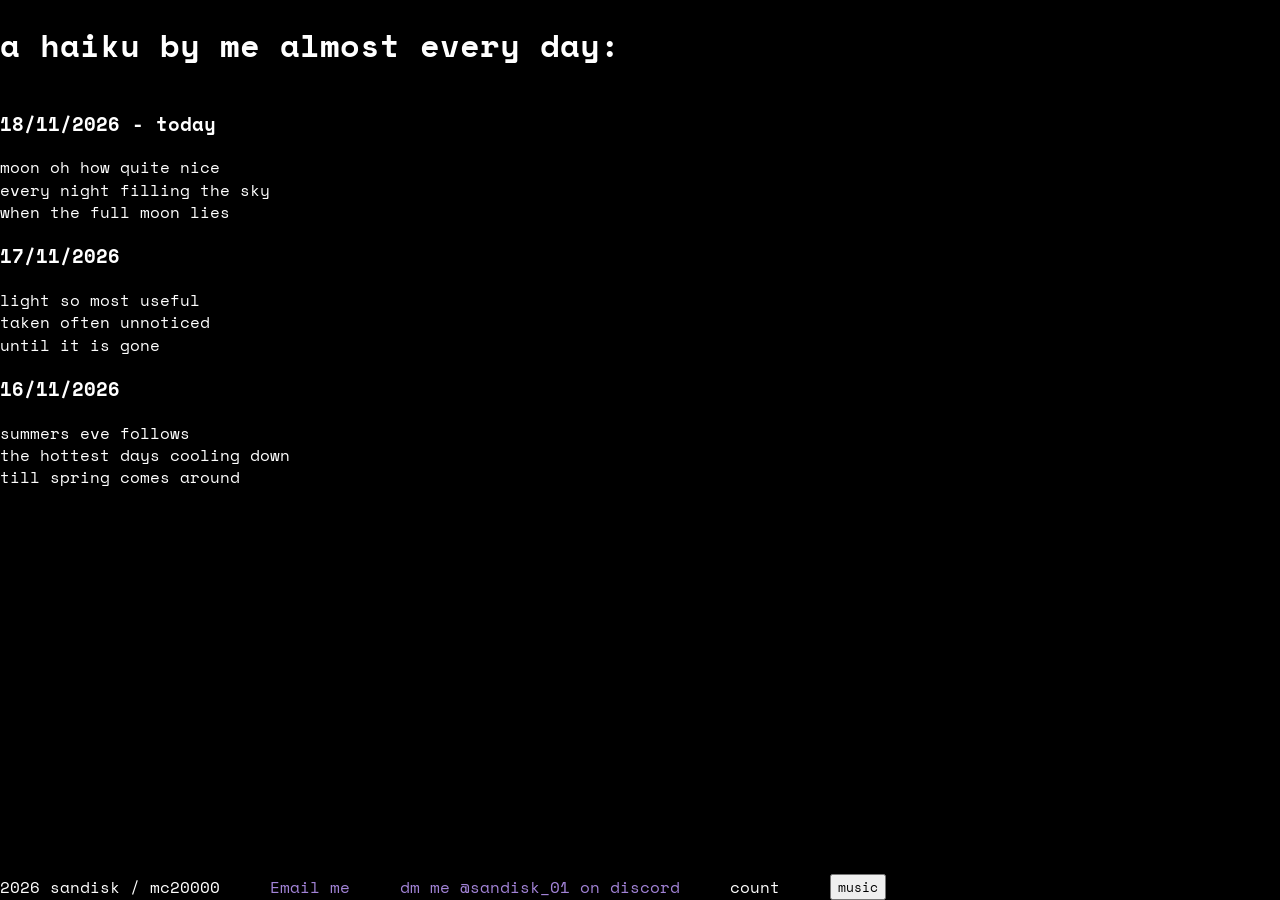
==== haikuotd/index.html @ 3a4a541a "more things" ====
<!DOCTYPE html>
<html>
    <head>
        <meta name="viewport" content="width=device-width, initial-scale=1">
        <title>sandisk's website - haiku of the day</title>
        <script src="/main.js" defer></script> <meta charset="utf-8">
        <link rel="stylesheet" href="/main.css">
        <script data-name="BMC-Widget" data-cfasync="false" src="https://cdnjs.buymeacoffee.com/1.0.0/widget.prod.min.js" data-id="mc20000" data-description="Support me on Buy me a coffee!" data-message="" data-color="#FF813F" data-position="Right" data-x_margin="18" data-y_margin="18"></script>
        <script src="https://embed.rotur.dev/embed.js"></script>
    </head>
    <body>
        <h1>a haiku by me almost every day:</h1>

        <h3>18/11/2026 - today</h3>
        <p>moon oh how quite nice</p>
        <p>every night filling the sky</p>
        <p>when the full moon lies</p>

        <h3>17/11/2026</h3>
        <p>light so most useful</p>
        <p>taken often unnoticed</p>
        <p>until it is gone</p>
        
        <h3>16/11/2026</h3>
        <p>summers eve follows</p>
        <p>the hottest days cooling down</p>
        <p>till spring comes around</p>
    </body>
</html>
---- main.css ----
@import url("https://fonts.googleapis.com/css2?family=Space+Mono:ital,wght@0,400;0,700;1,400;1,700&display=swap");

.space-mono-regular {
  font-family: "Space Mono", monospace;
  font-weight: 400;
  font-style: normal;
}

.space-mono-bold {
  font-family: "Space Mono", monospace;
  font-weight: 700;
  font-style: normal;
}

.space-mono-regular-italic {
  font-family: "Space Mono", monospace;
  font-weight: 400;
  font-style: italic;
}

.space-mono-bold-italic {
  font-family: "Space Mono", monospace;
  font-weight: 700;
  font-style: italic;
}

:root,
*,
*::before,
*::after {
  font-family: "Space Mono", monospace !important;
  --rt-font: "Space Mono", monospace;
}

body {
  display: flex;
  font-size: 16px !important;
  background-color: #000000;
  background-image: url(/assets/wallpaper.svg);
  background-repeat: no-repeat;
  background-size: cover;
  background-position: center;
  color: #ffffff;
  flex-direction: column;
  min-height: 100vh;
  max-width: 1600px;
  margin: auto;
}

body > footer {
  margin-top: auto;
}

body > footer > div {
  display: flex;
  justify-content: left;
  align-items: center;
  gap: 50px;
}

h1 {
  display: flex;
  justify-content: space-between;
  white-space: nowrap;
}

h1 > div {
  display: flex;
  justify-content: right;
  align-items: center;
  gap: 10px;
}

h2 {
  justify-self: center;
}

.cards {
  display: flex;
  justify-content: center;
  align-items: center;
  gap: 5px;
  width: 100%;
  overflow: hidden;
}

.card {
  width: 250px;
  min-height: 450px;
  color: #ffffff;
  background: #404040;
  border-radius: 8px;
  box-shadow: 0 4px 8px rgba(0, 0, 0, 0.1);
  padding: 20px;
  box-sizing: border-box;
  outline: none;
}

a {
  color: #a283d7;
  text-decoration: none;
  border-bottom: 1px solid transparent;
  transition:
    border-color 0.15s ease,
    color 0.15s ease;
}

a:hover {
  color: #a890d1;
  border-bottom-color: currentColor;
}

a:active {
  color: #a890d1;
}

a:visited {
  color: #a890d1;
}

a:focus-visible {
  outline: 2px solid #a890d1;
  outline-offset: 2px;
}

p {
  line-height: 1.4;
  margin: 0;
}

mcmusic-bar {
  display: block;
  max-width: 200px;
  --mc-radius: 12px;
  --mc-font: inherit;
}
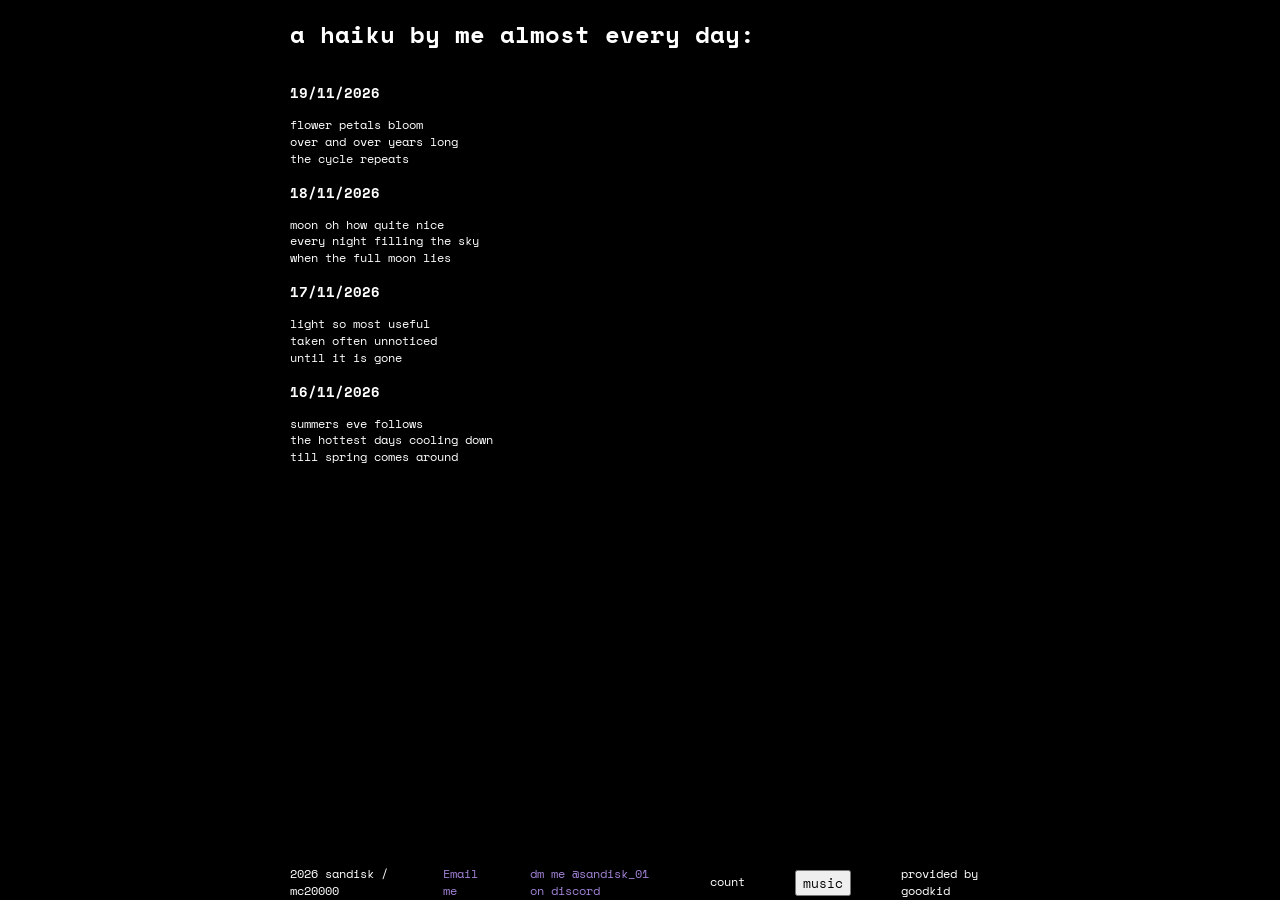
==== commit 64624c0e: "test update" ====
--- a/haikuotd/index.html
+++ b/haikuotd/index.html
@@ -11,7 +11,12 @@
     <body>
         <h1>a haiku by me almost every day:</h1>
 
-        <h3>18/11/2026 - today</h3>
+        <h3>19/11/2026</h3>
+        <p>flower petals bloom</p>
+        <p>over and over years long</p>
+        <p>the cycle repeats</p>
+
+        <h3>18/11/2026</h3>
         <p>moon oh how quite nice</p>
         <p>every night filling the sky</p>
         <p>when the full moon lies</p>
--- a/main.css
+++ b/main.css
@@ -34,7 +34,7 @@
 
 body {
   display: flex;
-  font-size: 16px !important;
+  font-size: 12px !important;
   background-color: #000000;
   background-image: url(/assets/wallpaper.svg);
   background-repeat: no-repeat;
@@ -43,8 +43,9 @@
   color: #ffffff;
   flex-direction: column;
   min-height: 100vh;
-  max-width: 1600px;
+  max-width: 700px;
   margin: auto;
+  margin-inline: auto;
 }
 
 body > footer {
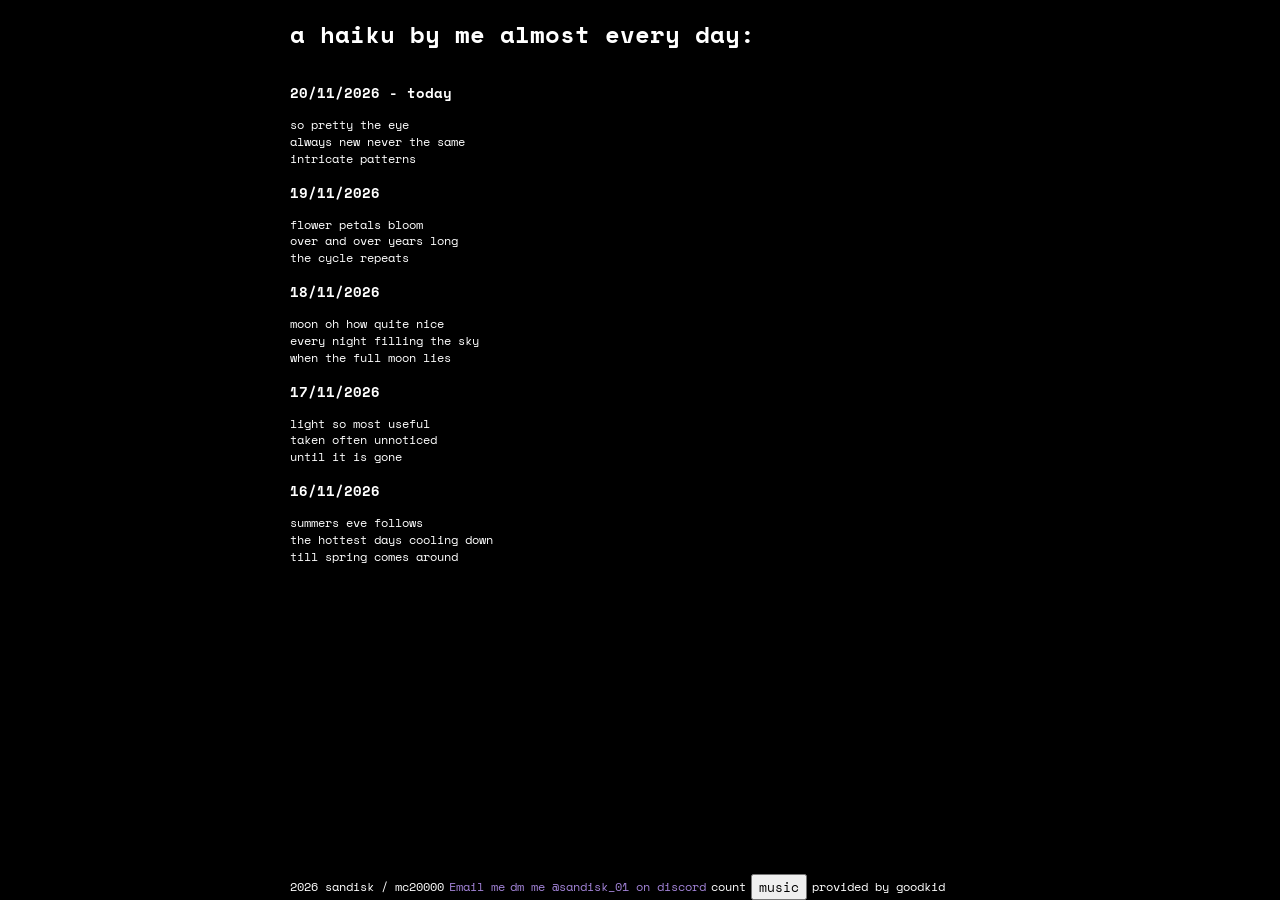
==== commit 84c96003: "otd :3" ====
--- a/haikuotd/index.html
+++ b/haikuotd/index.html
@@ -10,6 +10,11 @@
     </head>
     <body>
         <h1>a haiku by me almost every day:</h1>
+
+        <h3>20/11/2026 - today</h3>
+        <p>so pretty the eye</p>
+        <p>always new never the same</p>
+        <p>intricate patterns</p> 
 
         <h3>19/11/2026</h3>
         <p>flower petals bloom</p>
--- a/main.css
+++ b/main.css
@@ -56,7 +56,7 @@
   display: flex;
   justify-content: left;
   align-items: center;
-  gap: 50px;
+  gap: 5px;
 }
 
 h1 {
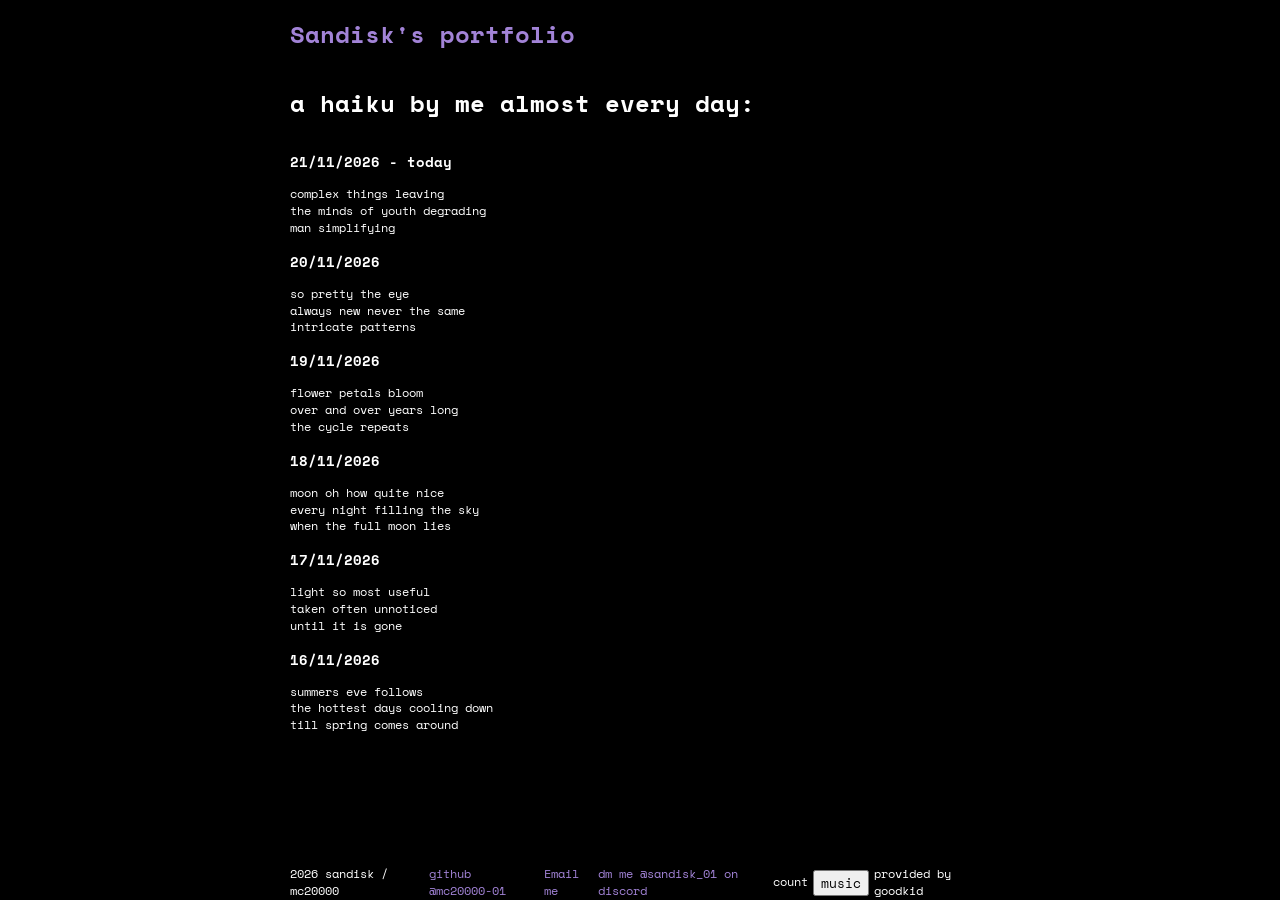
==== commit 0030488e: "otd" ====
--- a/haikuotd/index.html
+++ b/haikuotd/index.html
@@ -11,7 +11,12 @@
     <body>
         <h1>a haiku by me almost every day:</h1>
 
-        <h3>20/11/2026 - today</h3>
+        <h3>21/11/2026 - today</h3>
+        <p>complex things leaving</p>
+        <p>the minds of youth degrading</p>
+        <p>man simplifying</p>
+
+        <h3>20/11/2026</h3>
         <p>so pretty the eye</p>
         <p>always new never the same</p>
         <p>intricate patterns</p> 
--- a/main.css
+++ b/main.css
@@ -106,7 +106,7 @@
     color 0.15s ease;
 }
 
-a:hover {
+a:not(:has(img[class*="81x33"])):hover {
   color: #a890d1;
   border-bottom-color: currentColor;
 }
@@ -131,7 +131,9 @@
 
 mcmusic-bar {
   display: block;
-  max-width: 200px;
+  max-width: 250px;
+  --max-len: 10;
+  --speed: 5;
   --mc-radius: 12px;
   --mc-font: inherit;
 }
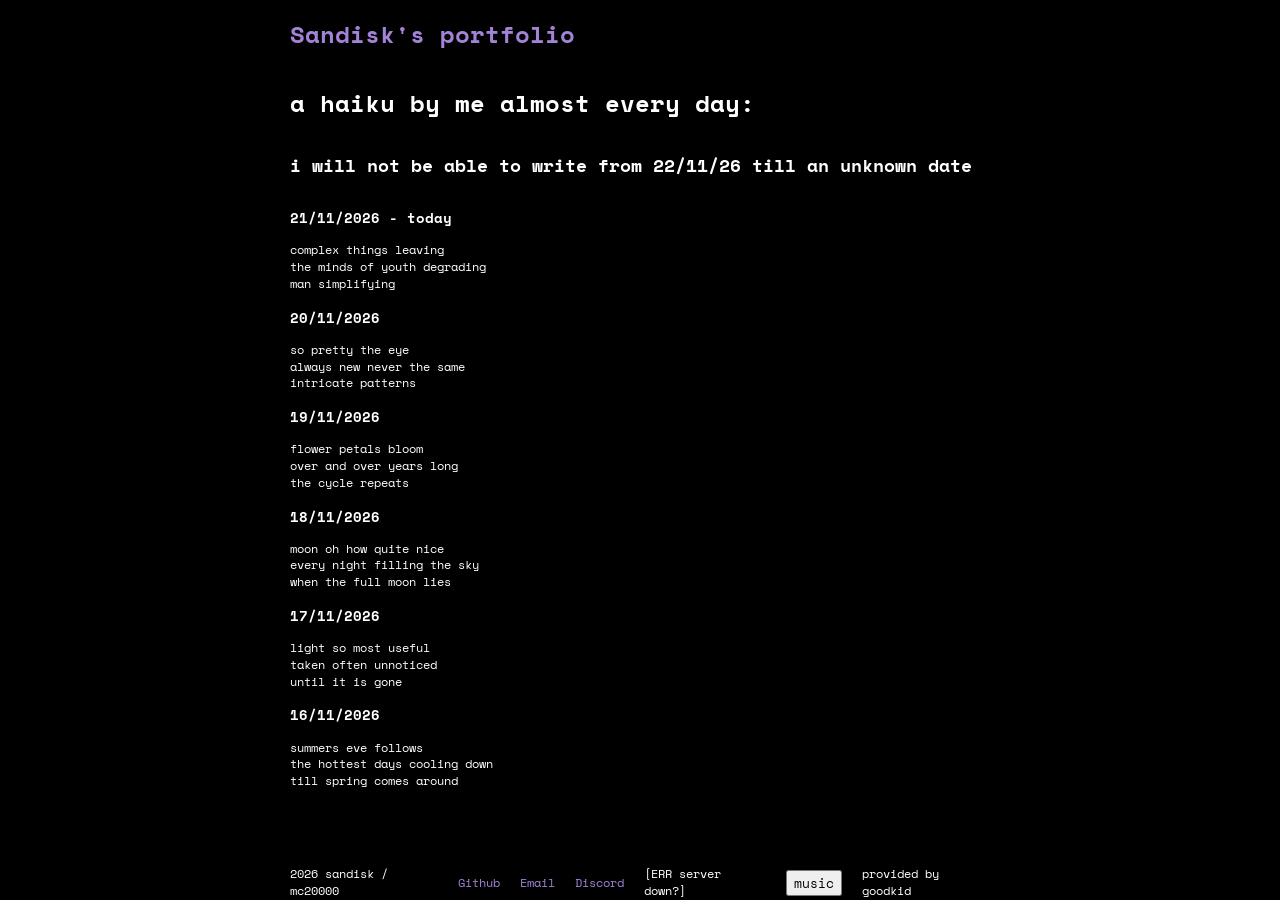
==== commit 67e4fae2: "Update index.html" ====
--- a/haikuotd/index.html
+++ b/haikuotd/index.html
@@ -1,15 +1,13 @@
 <!DOCTYPE html>
 <html>
     <head>
-        <meta name="viewport" content="width=device-width, initial-scale=1">
         <title>sandisk's website - haiku of the day</title>
-        <script src="/main.js" defer></script> <meta charset="utf-8">
-        <link rel="stylesheet" href="/main.css">
-        <script data-name="BMC-Widget" data-cfasync="false" src="https://cdnjs.buymeacoffee.com/1.0.0/widget.prod.min.js" data-id="mc20000" data-description="Support me on Buy me a coffee!" data-message="" data-color="#FF813F" data-position="Right" data-x_margin="18" data-y_margin="18"></script>
-        <script src="https://embed.rotur.dev/embed.js"></script>
+        <script src="/main.js" defer></script>
     </head>
     <body>
         <h1>a haiku by me almost every day:</h1>
+
+        <h2> i will not be able to write from 22/11/26 till an unknown date </h2>
 
         <h3>21/11/2026 - today</h3>
         <p>complex things leaving</p>
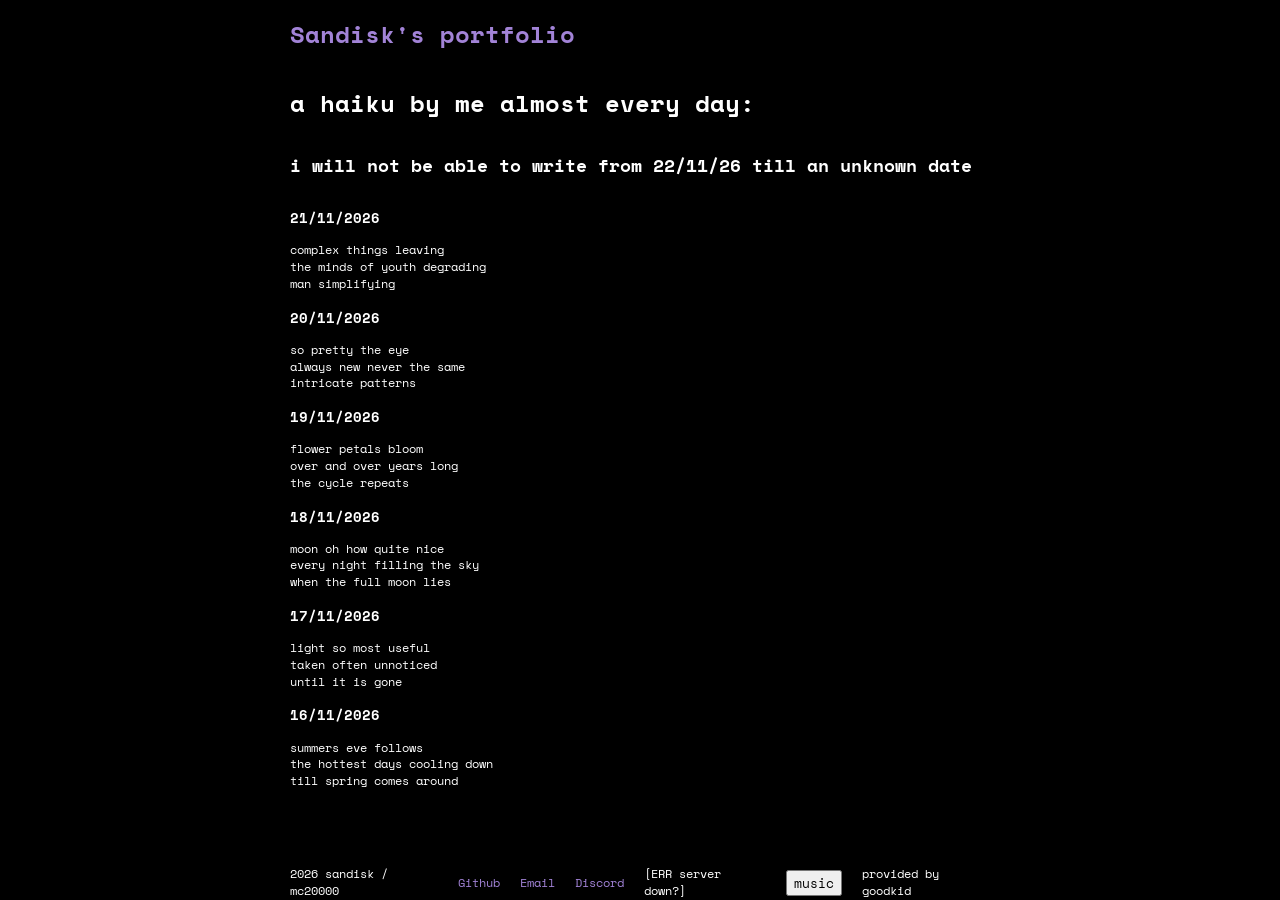
==== commit 726ed50c: "Update index.html" ====
--- a/haikuotd/index.html
+++ b/haikuotd/index.html
@@ -9,7 +9,7 @@
 
         <h2> i will not be able to write from 22/11/26 till an unknown date </h2>
 
-        <h3>21/11/2026 - today</h3>
+        <h3>21/11/2026</h3>
         <p>complex things leaving</p>
         <p>the minds of youth degrading</p>
         <p>man simplifying</p>
